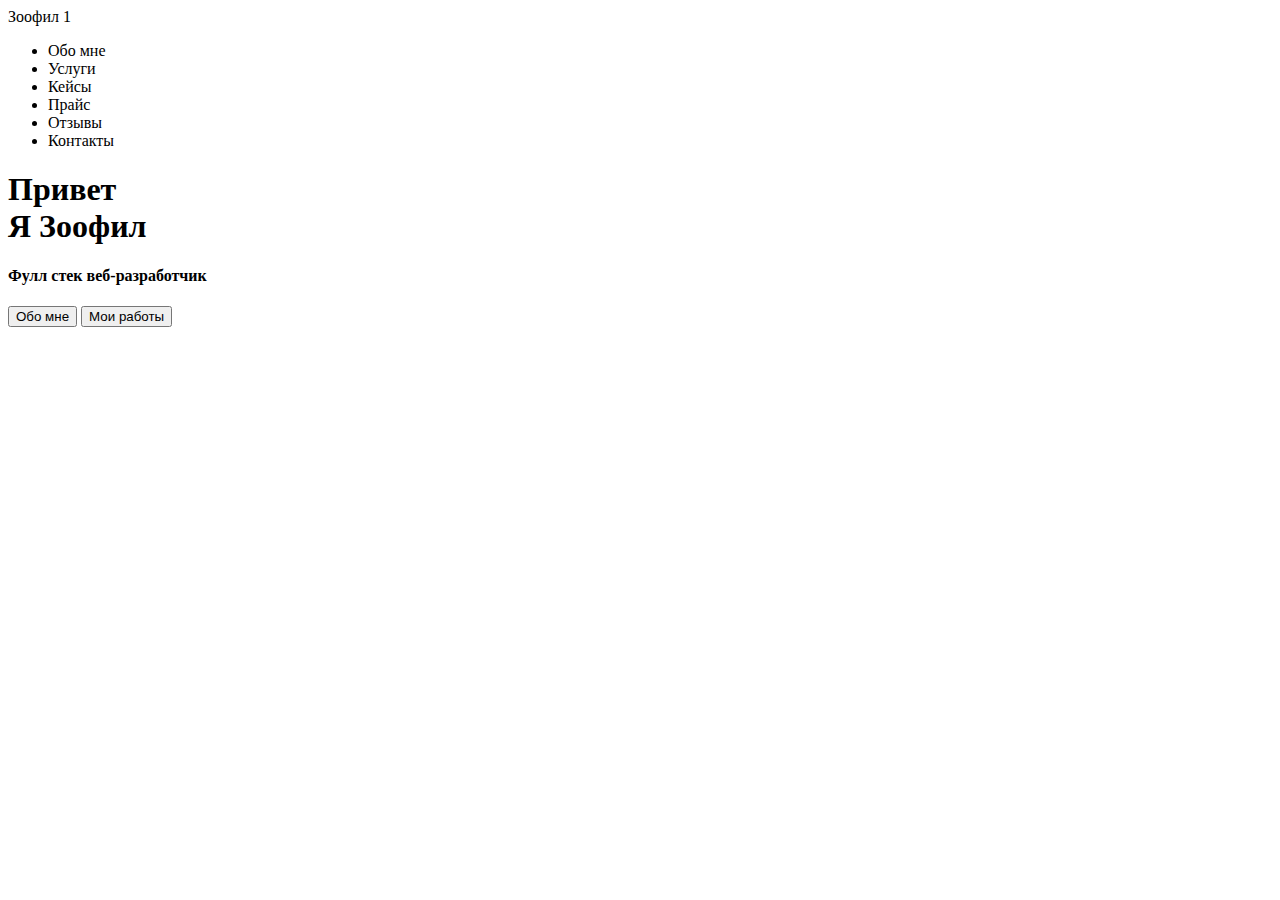
==== src/index.html @ 601982ec "Проект" ====
<!DOCTYPE html>
<html lang="en">
<head>
    <meta charset="UTF-8">
    <meta name="description" content="Я ебу собак...">
    <meta name="author" content="Зоофил">
    <meta name="keywords" content="собаки, кошки">
    <meta name="robots" content="all">
    
    <meta property="">
    
    <title>Зоофил - ебатель собак</title>
</head>

<body>
  
  <header>
      <nav>
          <div class="logo">Зоофил 1</div>
          <div class="menu"><ul>
              <li>Обо мне</li>
              <li>Услуги</li>
              <li>Кейсы</li>
              <li>Прайс</li>
              <li>Отзывы</li>
              <li>Контакты</li>
          </ul></div>
      </nav>
  </header>
  
  <div class="main"><div class="title__container">
      <h1>Привет <br> Я Зоофил</h1>
      <h4>Фулл стек веб-разработчик</h4>
      <input type="submit" value="Обо мне">
      <input type="submit" value="Мои работы">
      </div>
  </div>
  
</body>
</html>
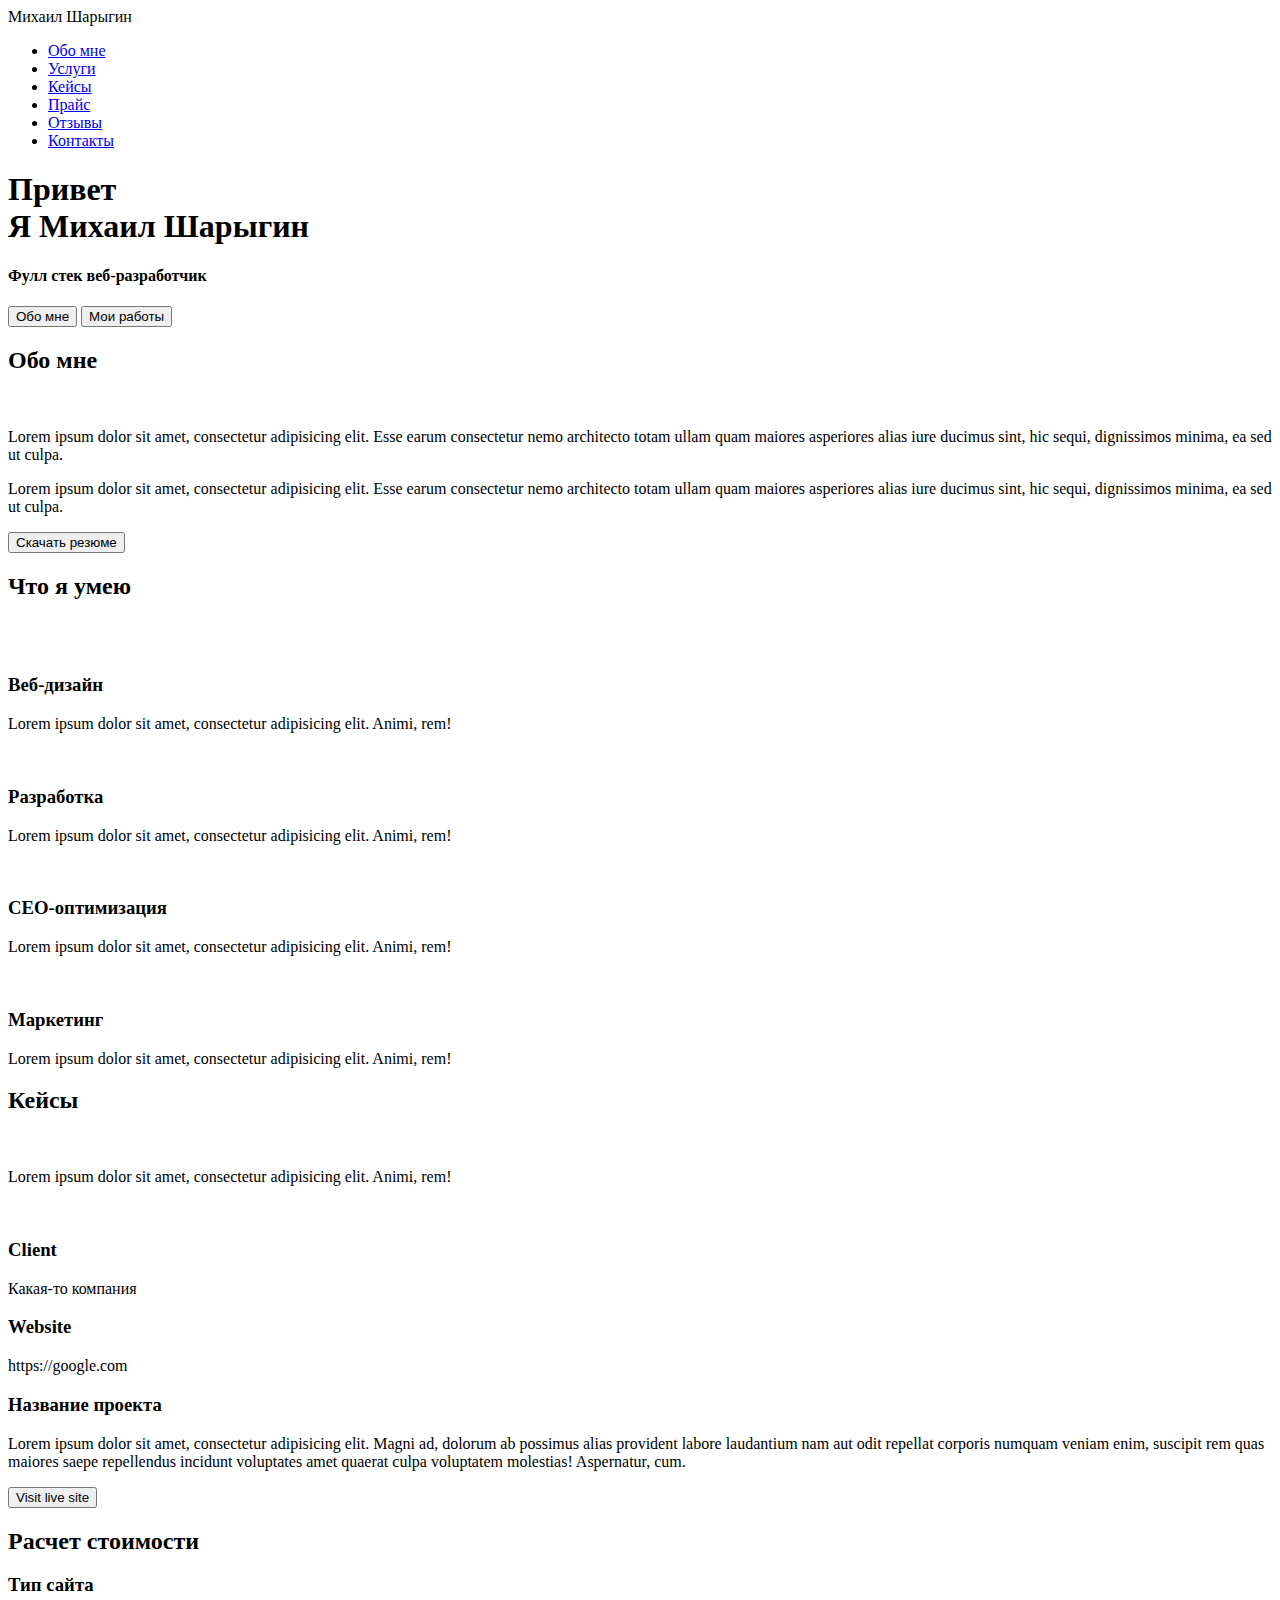
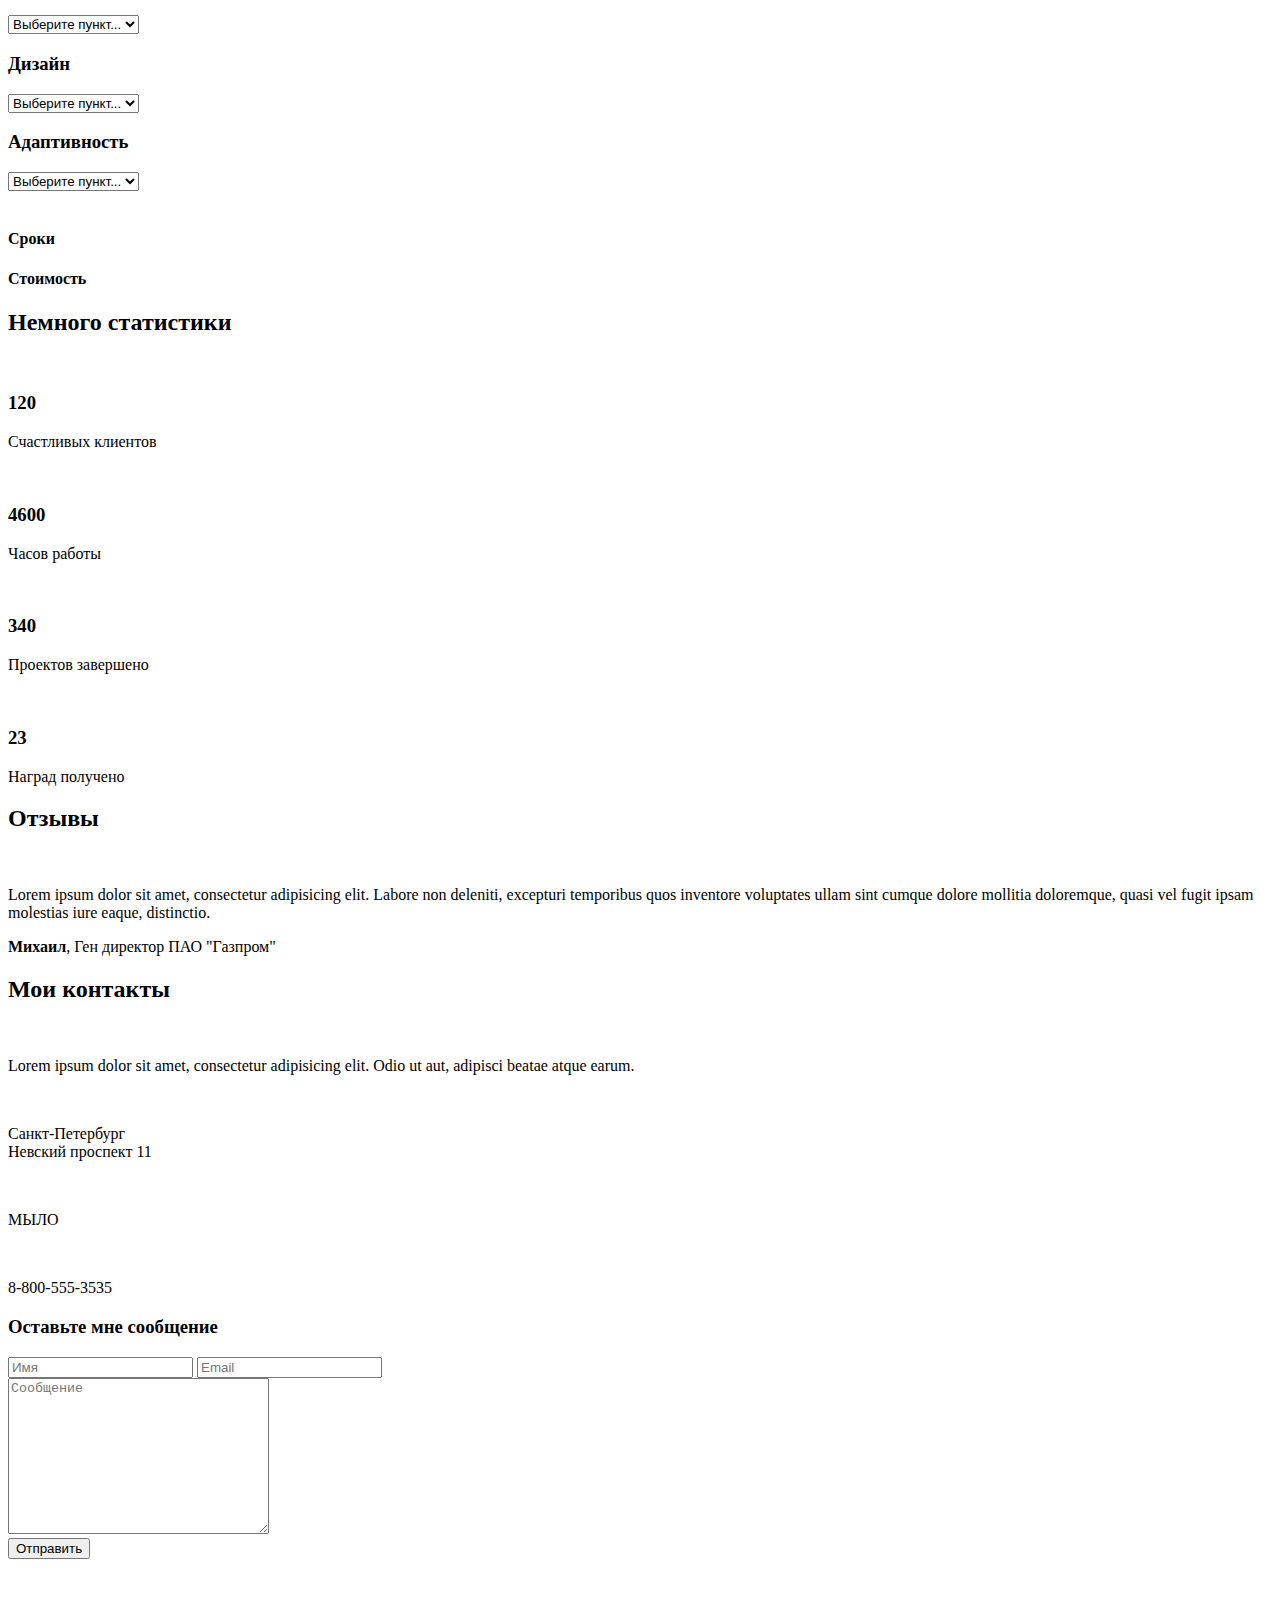
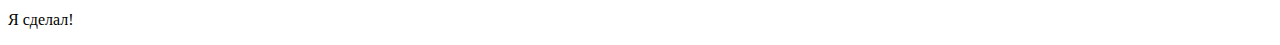
==== commit 0a6d8eb2: "сделал первое дз" ====
--- a/src/index.html
+++ b/src/index.html
@@ -9,32 +9,190 @@
     
     <meta property="">
     
-    <title>Зоофил - ебатель собак</title>
+    <title>Михаил Шарыгин - Веб-разработчик</title>
 </head>
 
 <body>
   
   <header>
       <nav>
-          <div class="logo">Зоофил 1</div>
+          <div class="logo">Михаил Шарыгин</div>
           <div class="menu"><ul>
-              <li>Обо мне</li>
-              <li>Услуги</li>
-              <li>Кейсы</li>
-              <li>Прайс</li>
-              <li>Отзывы</li>
-              <li>Контакты</li>
-          </ul></div>
+              <li><a href="#">Обо мне</a></li>
+              <li><a href="#">Услуги</a></li>
+              <li><a href="#">Кейсы</a></li>
+              <li><a href="#">Прайс</a></li>
+              <li><a href="#">Отзывы</a></li>
+              <li><a href="#">Контакты</a></li>
+          </ul>
+          </div>
+          
       </nav>
   </header>
   
   <div class="main"><div class="title__container">
-      <h1>Привет <br> Я Зоофил</h1>
+      <h1>Привет <br> Я Михаил Шарыгин</h1>
       <h4>Фулл стек веб-разработчик</h4>
       <input type="submit" value="Обо мне">
       <input type="submit" value="Мои работы">
       </div>
   </div>
   
+  <div class="about_me">
+   <h2>Обо мне</h2>
+    <img src="..." alt="">
+    <img src="....." alt="">
+    <p>Lorem ipsum dolor sit amet, consectetur adipisicing elit. Esse earum consectetur nemo architecto totam ullam quam maiores asperiores alias iure ducimus sint, hic sequi, dignissimos minima, ea sed ut culpa.</p>
+    <p>Lorem ipsum dolor sit amet, consectetur adipisicing elit. Esse earum consectetur nemo architecto totam ullam quam maiores asperiores alias iure ducimus sint, hic sequi, dignissimos minima, ea sed ut culpa.</p>
+    <input type="submit" value="Скачать резюме">
+  </div>
+  
+  <div class="skills">
+      <h2>Что я умею</h2>
+      <img src="..." alt="">
+      <div class="skills_1">
+          <img src="..." alt="">
+          <h3>Веб-дизайн</h3>
+          <p>Lorem ipsum dolor sit amet, consectetur adipisicing elit. Animi, rem!</p>
+      </div>
+      <div class="skills_1">
+          <img src="..." alt="">
+          <h3>Разработка</h3>
+          <p>Lorem ipsum dolor sit amet, consectetur adipisicing elit. Animi, rem!</p>
+      </div>
+      <div class="skills_1">
+          <img src="..." alt="">
+          <h3>СЕО-оптимизация</h3>
+          <p>Lorem ipsum dolor sit amet, consectetur adipisicing elit. Animi, rem!</p>
+      </div>
+      <div class="skills_1">
+          <img src="..." alt="">
+          <h3>Маркетинг</h3>
+          <p>Lorem ipsum dolor sit amet, consectetur adipisicing elit. Animi, rem!</p>
+      </div>
+  </div>
+
+<div class="keys">
+    <h2>Кейсы</h2>
+    <img src="..." alt="">
+    <p>Lorem ipsum dolor sit amet, consectetur adipisicing elit. Animi, rem!</p>
+    <img src="..." alt="">
+    <div>
+       <h3>Client</h3>
+       <p>Какая-то компания</p> 
+    </div>
+    <div>
+       <h3>Website</h3>
+       <p>https://google.com</p> 
+    </div>
+     <div>
+       <h3>Название проекта</h3>
+       <p>Lorem ipsum dolor sit amet, consectetur adipisicing elit. Magni ad, dolorum ab possimus alias provident labore laudantium nam aut odit repellat corporis numquam veniam enim, suscipit rem quas maiores saepe repellendus incidunt voluptates amet quaerat culpa voluptatem molestias! Aspernatur, cum.</p> 
+    </div>
+     <input type="submit" value="Visit live site">
+</div>
+
+<div class="money">
+    <h2>Расчет стоимости</h2>
+    <div>
+        <h3>Тип сайта</h3>
+        <select name="list1" id="list">
+            <option value="op1">Выберите пункт...</option>
+            <option value="op2">Сайт 1</option>
+            <option value="op3">Сайт 2</option>
+            <option value="op1">Сайт 3</option>
+        </select>
+    </div>
+     <div>
+        <h3>Дизайн</h3>
+        <select name="list1" id="list">
+            <option value="op1">Выберите пункт...</option>
+            <option value="op2">Дизайн 1</option>
+            <option value="op3">Дизайн 2</option>
+            <option value="op1">Дизайн 3</option>
+        </select>
+    </div>
+     <div>
+        <h3>Адаптивность</h3>
+        <select name="list1" id="list">
+            <option value="op1">Выберите пункт...</option>
+            <option value="op2">Адаптивность 1</option>
+            <option value="op3">Адаптивность 2</option>
+            <option value="op1">Адаптивность 3</option>
+        </select>
+    </div>
+    <img src="..." alt="">
+    <h4>Сроки</h4>
+    <h4>Стоимость</h4>
+</div>
+
+<div class="statistics">
+    <h2>Немного статистики</h2>
+    <div>
+        <img src="..." alt="">
+        <h3>120</h3>
+        <p>Счастливых клиентов</p>
+    </div>
+    <div>
+        <img src="..." alt="">
+        <h3>4600</h3>
+        <p>Часов работы</p>
+    </div>
+    <div>
+        <img src="..." alt="">
+        <h3>340</h3>
+        <p>Проектов завершено</p>
+    </div>
+    <div>
+        <img src="..." alt="">
+        <h3>23</h3>
+        <p>Наград получено</p>
+    </div>
+</div>
+
+<div class="reviews">
+    <h2>Отзывы</h2>
+    <img src="..." alt="">
+    <img src="..." alt="">
+    <p>Lorem ipsum dolor sit amet, consectetur adipisicing elit. Labore non deleniti, excepturi temporibus quos inventore voluptates ullam sint cumque dolore mollitia doloremque, quasi vel fugit ipsam molestias iure eaque, distinctio.</p>
+        <p><b>Михаил</b>, Ген директор ПАО "Газпром"</p>
+</div>
+
+<div class="contacts">
+    <h2>Мои контакты</h2>
+    <img src="..." alt="">
+    <p>Lorem ipsum dolor sit amet, consectetur adipisicing elit. Odio ut aut, adipisci beatae atque earum.</p>
+    <div>
+        <img src="" alt="">
+        <p>Санкт-Петербург <br>Невский проспект 11</p>
+    </div>
+    <div>
+        <img src="" alt="">
+        <p>МЫЛО</p>
+    </div>
+    <div>
+        <img src="" alt="">
+        <p>8-800-555-3535</p>
+    </div>
+        <h3>Оставьте мне сообщение</h3>
+        <input type="text" name="text_input" placeholder="Имя">
+        <input type="text" name="text_input" placeholder="Email">
+        <br>
+        <textarea name="text1" id="" cols="30" rows="10" placeholder="Сообщение"></textarea>
+        <br>
+        <input type="submit" value="Отправить">
+        <div>
+            <img src="fb" alt="">
+            <img src="tw" alt="">
+            <img src="inst" alt="">
+        </div>
+</div>
+
+<div class="maps">
+    <img src="maps" alt="">
+</div>
 </body>
+<footer>
+    <p>Я сделал!</p>
+</footer>
 </html>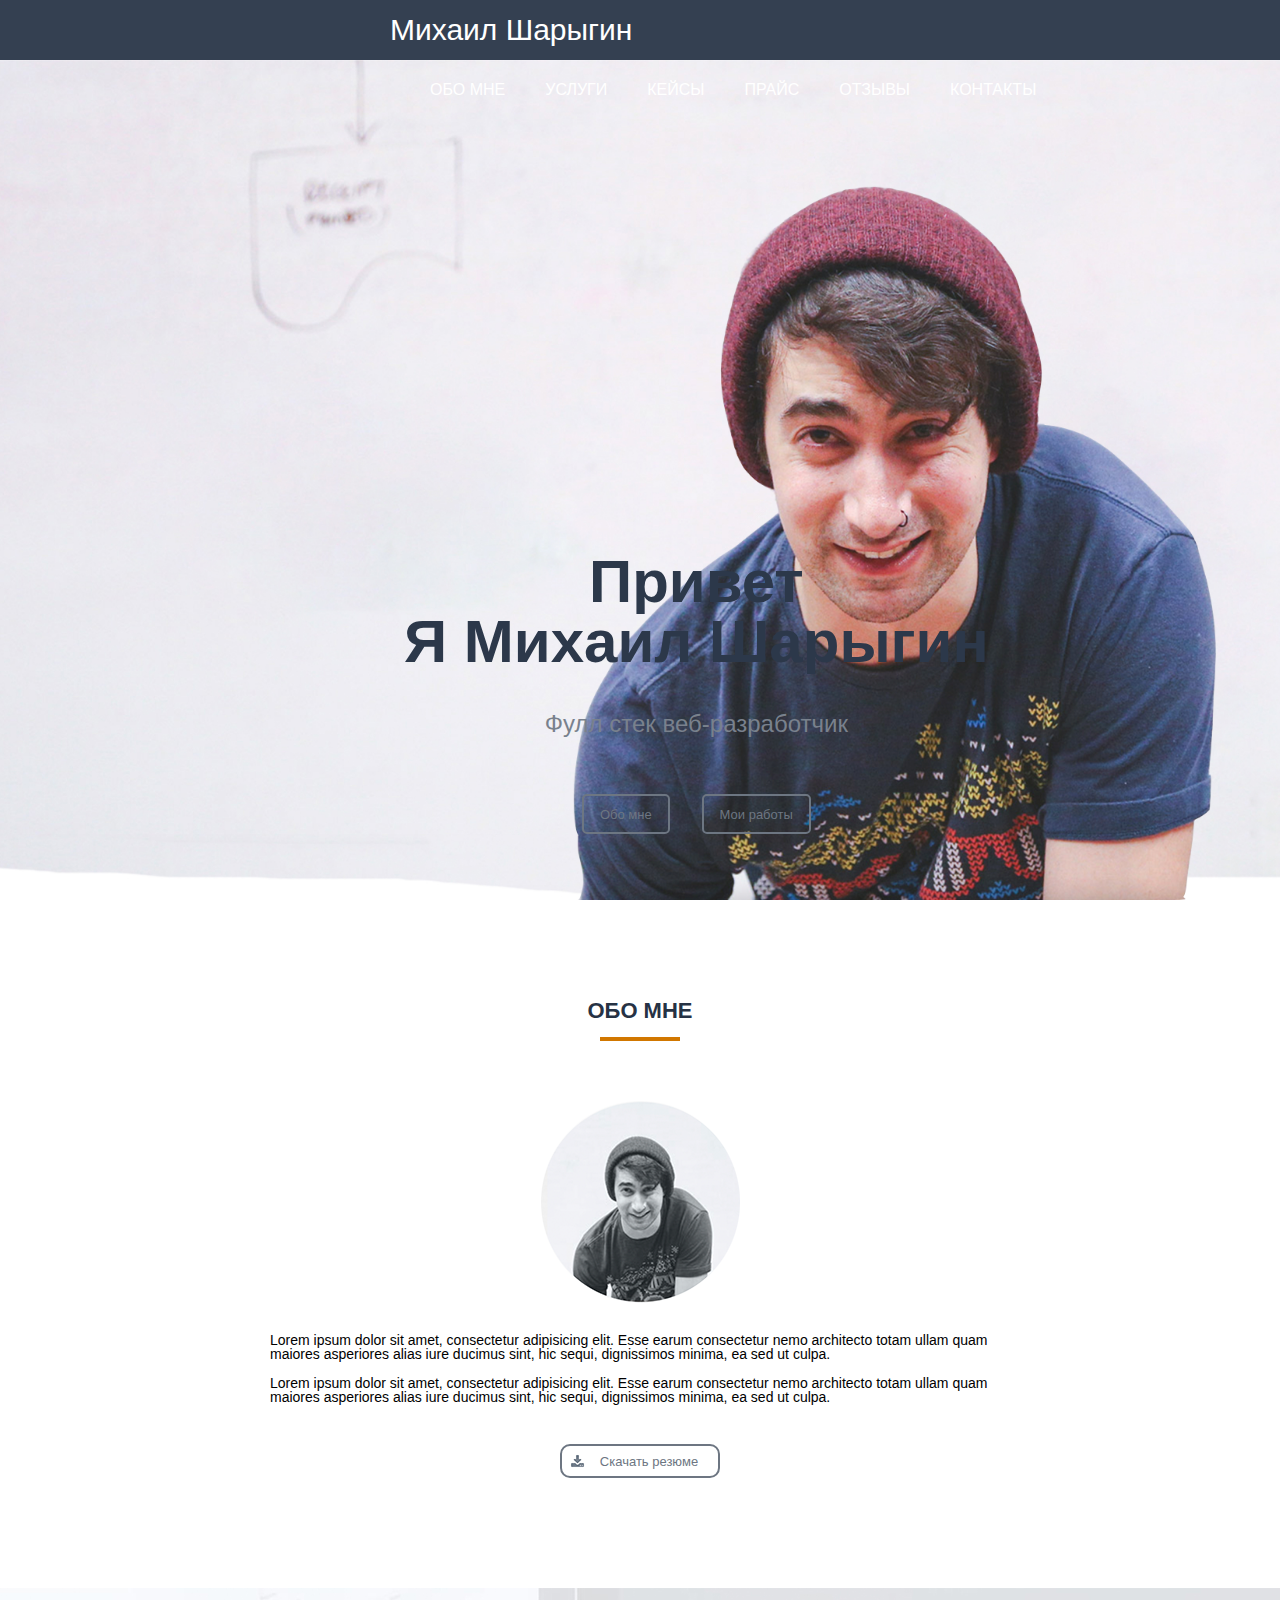
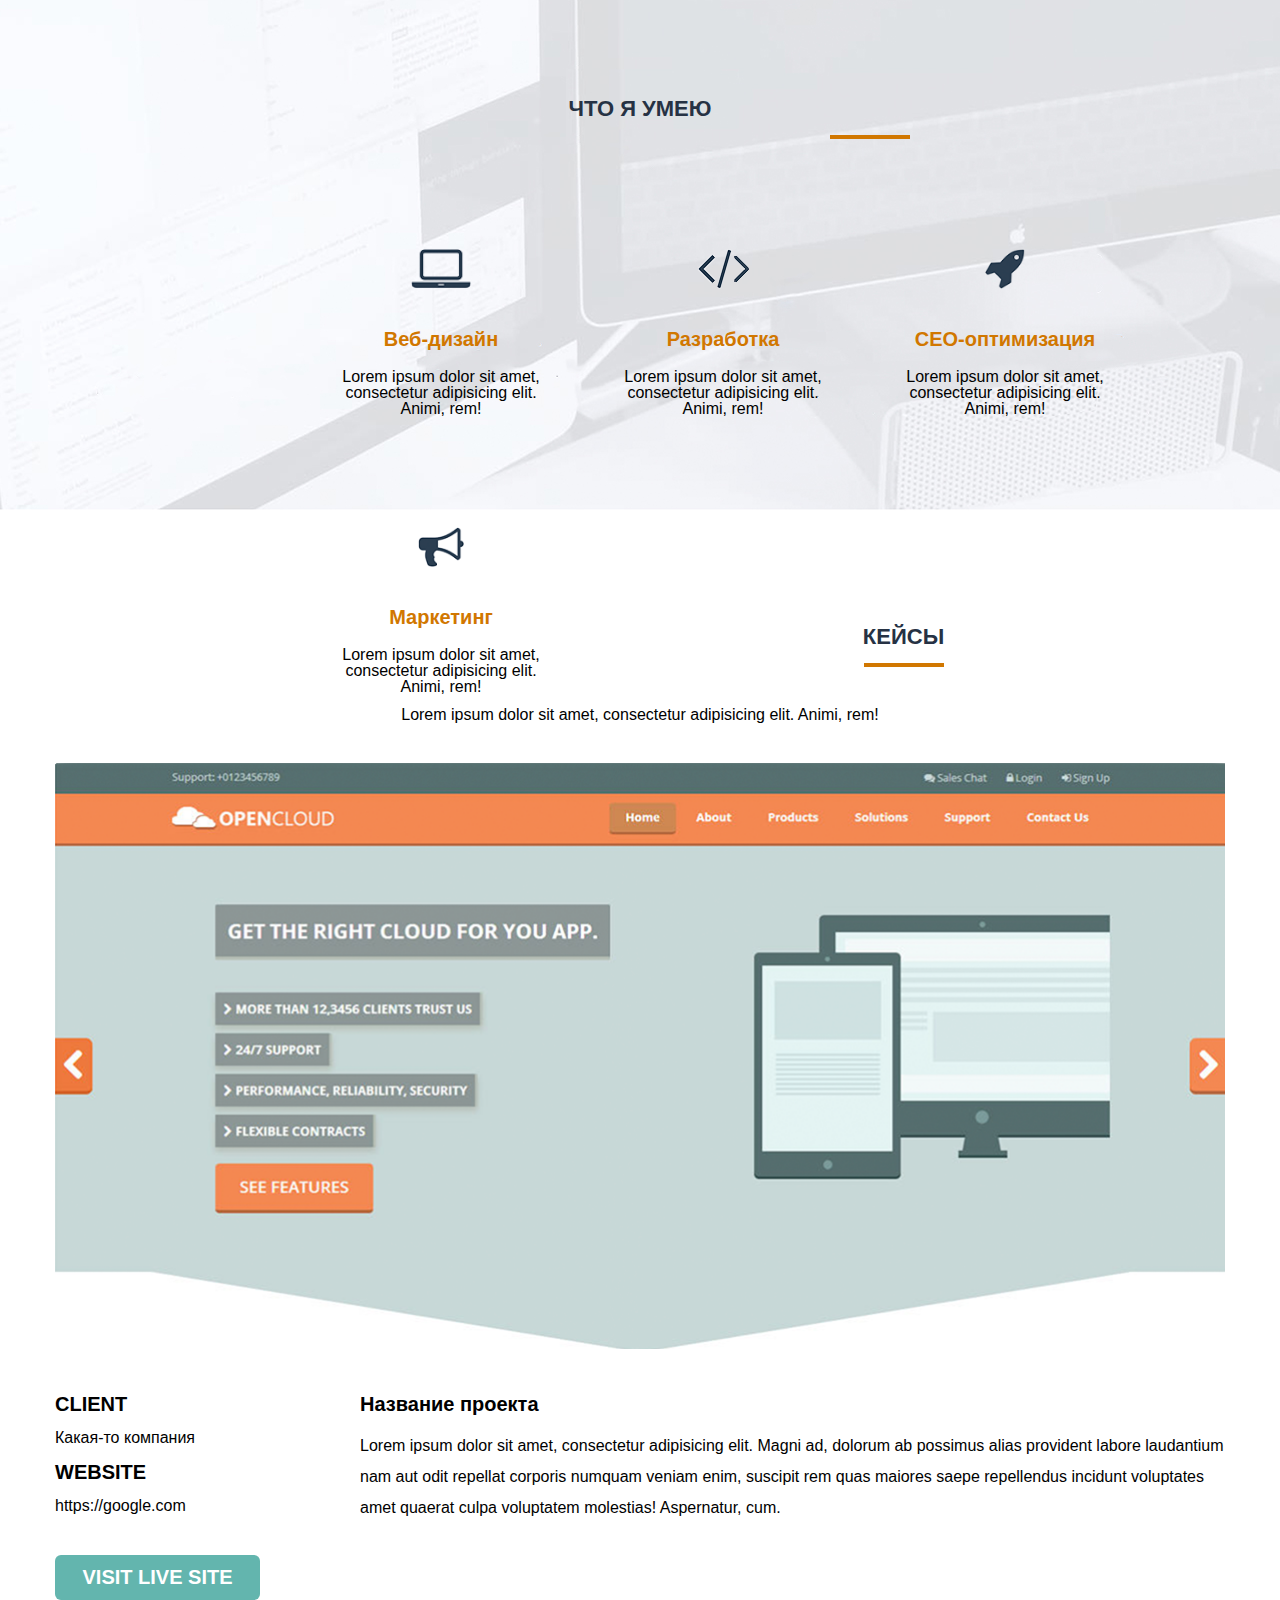
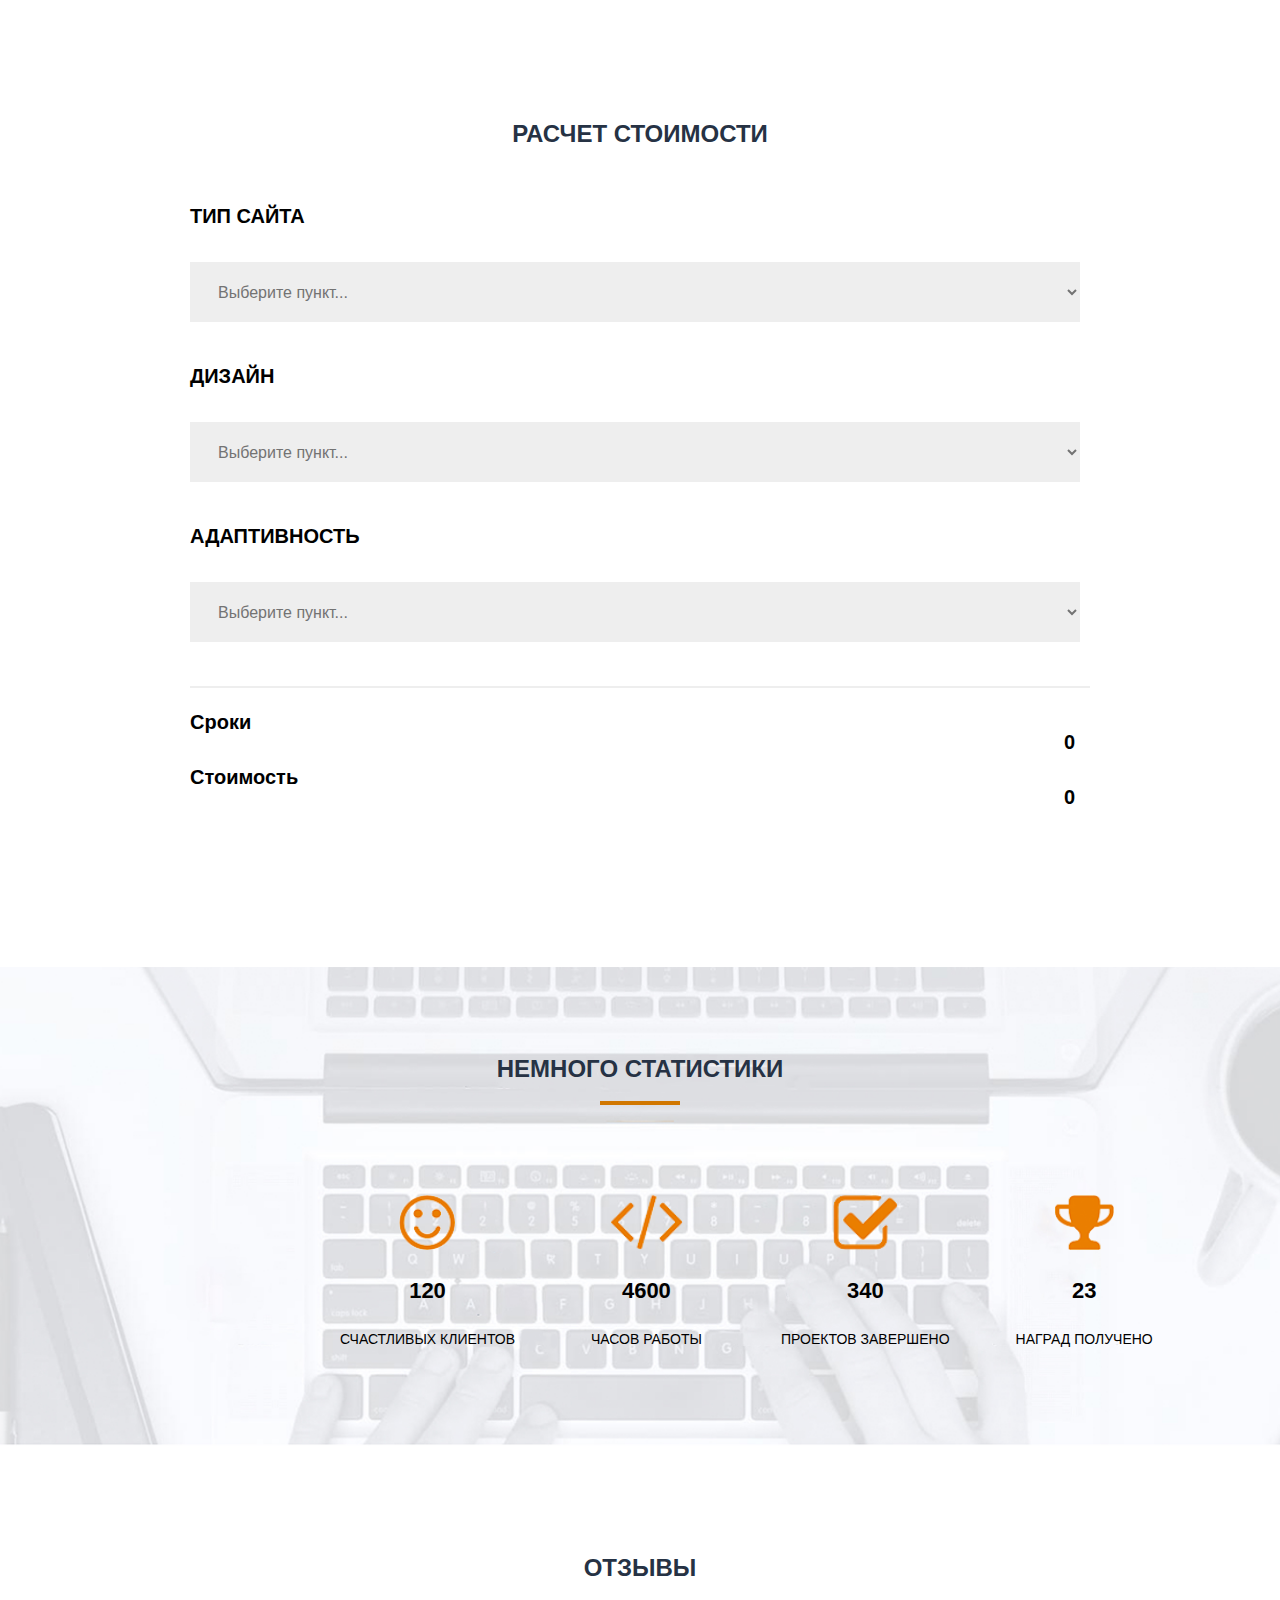
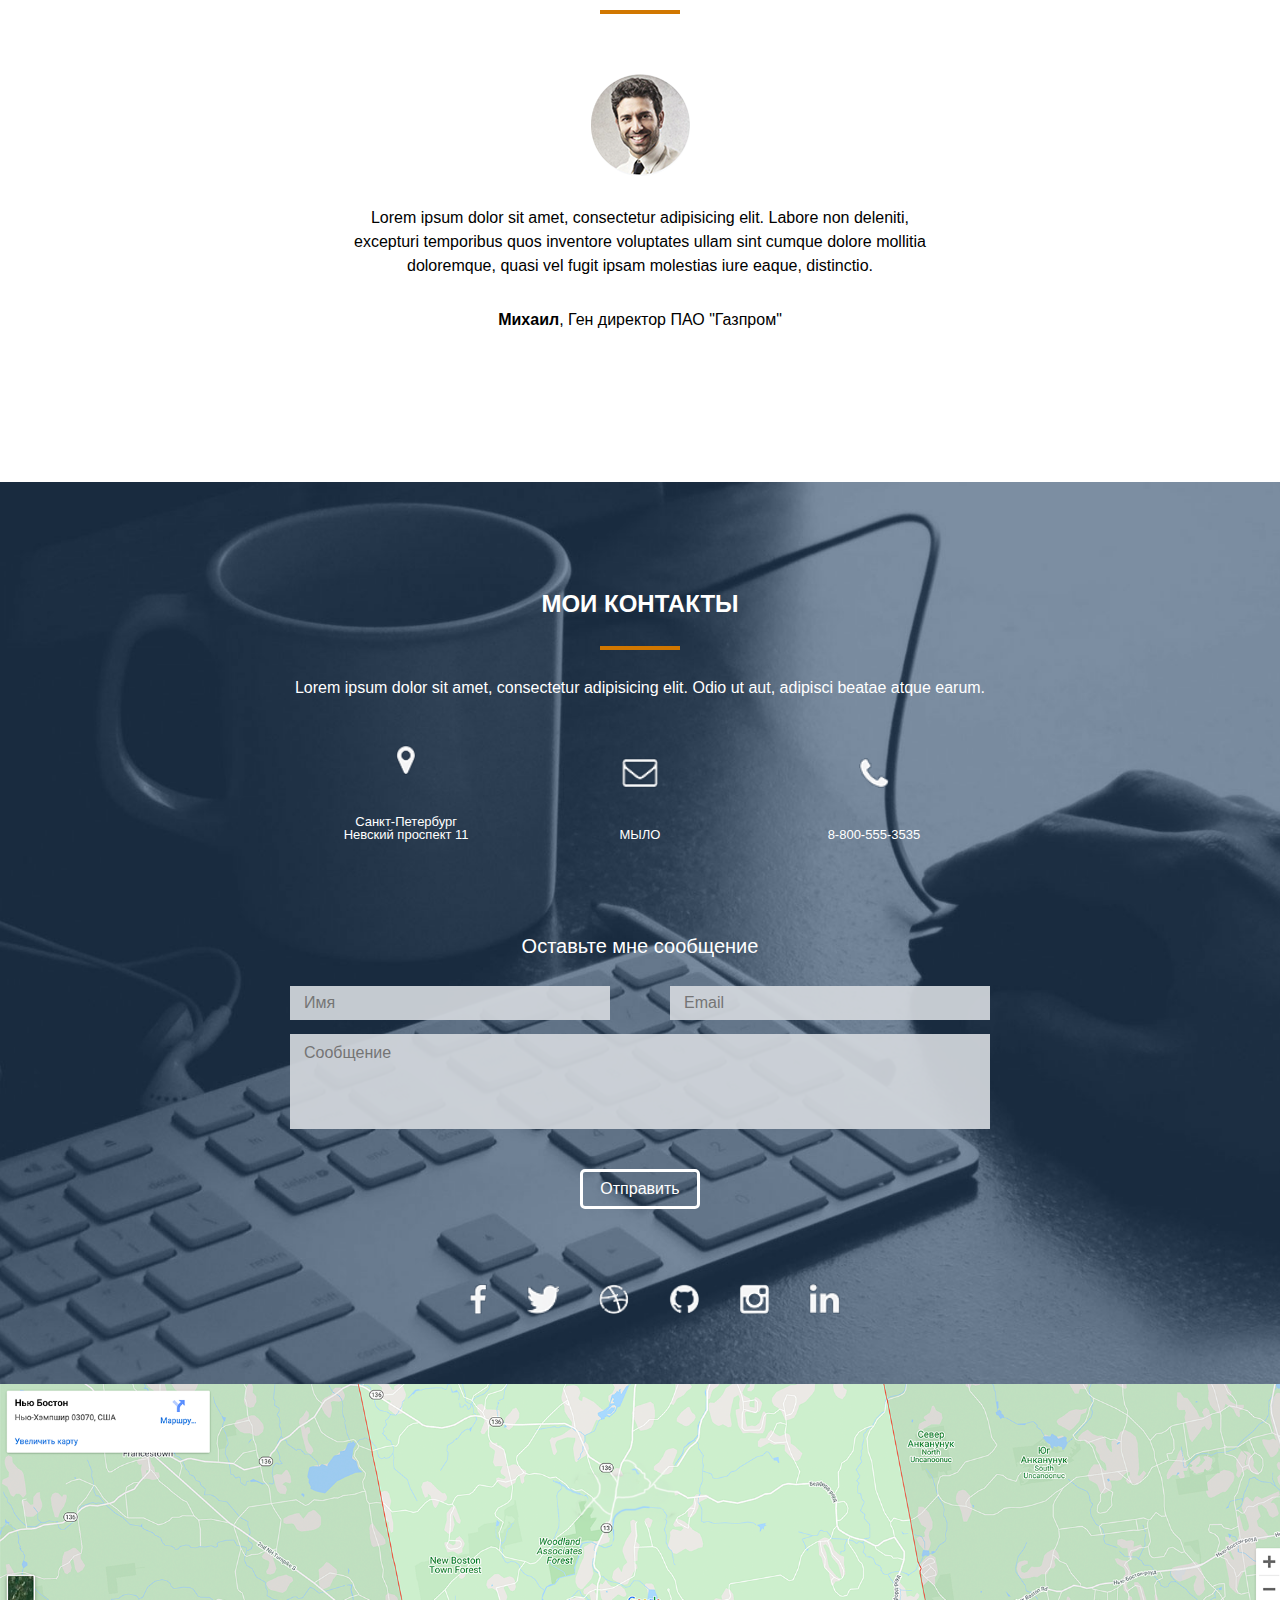
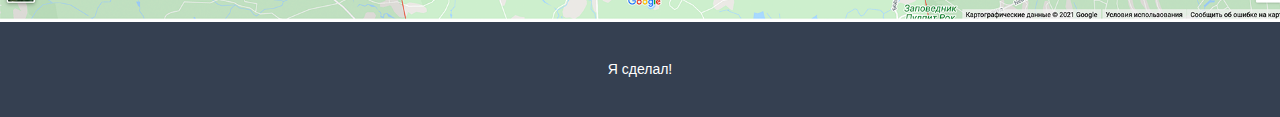
==== commit a8e08eac: "Сделал 2 дз" ====
--- a/src/index.html
+++ b/src/index.html
@@ -2,14 +2,16 @@
 <html lang="en">
 <head>
     <meta charset="UTF-8">
-    <meta name="description" content="Я ебу собак...">
-    <meta name="author" content="Зоофил">
-    <meta name="keywords" content="собаки, кошки">
+    <meta name="description" content="...">
+    <meta name="author" content="...">
+    <meta name="keywords" content="...">
     <meta name="robots" content="all">
     
     <meta property="">
     
     <title>Михаил Шарыгин - Веб-разработчик</title>
+    <link rel="stylesheet" href="css/reset.css">
+    <link rel="stylesheet" href="css/style.css">
 </head>
 
 <body>
@@ -17,13 +19,14 @@
   <header>
       <nav>
           <div class="logo">Михаил Шарыгин</div>
-          <div class="menu"><ul>
-              <li><a href="#">Обо мне</a></li>
-              <li><a href="#">Услуги</a></li>
-              <li><a href="#">Кейсы</a></li>
-              <li><a href="#">Прайс</a></li>
-              <li><a href="#">Отзывы</a></li>
-              <li><a href="#">Контакты</a></li>
+          <div class="menu">
+             <ul>
+              <li>Обо мне</li>
+              <li>Услуги</li>
+              <li>Кейсы</li>
+              <li>Прайс</li>
+              <li>Отзывы</li>
+              <li>Контакты</li>
           </ul>
           </div>
           
@@ -35,68 +38,75 @@
       <h4>Фулл стек веб-разработчик</h4>
       <input type="submit" value="Обо мне">
       <input type="submit" value="Мои работы">
-      </div>
+</div>
   </div>
   
   <div class="about_me">
-   <h2>Обо мне</h2>
-    <img src="..." alt="">
-    <img src="....." alt="">
-    <p>Lorem ipsum dolor sit amet, consectetur adipisicing elit. Esse earum consectetur nemo architecto totam ullam quam maiores asperiores alias iure ducimus sint, hic sequi, dignissimos minima, ea sed ut culpa.</p>
-    <p>Lorem ipsum dolor sit amet, consectetur adipisicing elit. Esse earum consectetur nemo architecto totam ullam quam maiores asperiores alias iure ducimus sint, hic sequi, dignissimos minima, ea sed ut culpa.</p>
+  <div class="about_me1">
+   <h2>Обо мне</h2> <hr>
+    <img src="img/myphoto.png" alt="">
+    <p class="text1">Lorem ipsum dolor sit amet, consectetur adipisicing elit. Esse earum consectetur nemo architecto totam ullam quam maiores asperiores alias iure ducimus sint, hic sequi, dignissimos minima, ea sed ut culpa.</p>
+    <p class="text2">Lorem ipsum dolor sit amet, consectetur adipisicing elit. Esse earum consectetur nemo architecto totam ullam quam maiores asperiores alias iure ducimus sint, hic sequi, dignissimos minima, ea sed ut culpa.</p>
     <input type="submit" value="Скачать резюме">
+    </div>
   </div>
   
   <div class="skills">
+     <div class="skills1">
       <h2>Что я умею</h2>
-      <img src="..." alt="">
-      <div class="skills_1">
-          <img src="..." alt="">
+      <hr>
+      <div class="skills_1">
+          <img src="img/pc.png" alt="">
           <h3>Веб-дизайн</h3>
           <p>Lorem ipsum dolor sit amet, consectetur adipisicing elit. Animi, rem!</p>
-      </div>
-      <div class="skills_1">
-          <img src="..." alt="">
+          </div>
+      <div class="skills_1">
+          <img src="img/log.png" alt="">
           <h3>Разработка</h3>
           <p>Lorem ipsum dolor sit amet, consectetur adipisicing elit. Animi, rem!</p>
       </div>
       <div class="skills_1">
-          <img src="..." alt="">
+          <img src="img/log2.png" alt="">
           <h3>СЕО-оптимизация</h3>
           <p>Lorem ipsum dolor sit amet, consectetur adipisicing elit. Animi, rem!</p>
       </div>
       <div class="skills_1">
-          <img src="..." alt="">
+          <img src="img/log3.png" alt="">
           <h3>Маркетинг</h3>
           <p>Lorem ipsum dolor sit amet, consectetur adipisicing elit. Animi, rem!</p>
       </div>
+      <div class="clear"></div>
+      </div>
   </div>
 
 <div class="keys">
+   <div class="keys1">
     <h2>Кейсы</h2>
-    <img src="..." alt="">
+    <hr>
     <p>Lorem ipsum dolor sit amet, consectetur adipisicing elit. Animi, rem!</p>
-    <img src="..." alt="">
-    <div>
+    <img src="img/photo.png" alt="">
+    <div class="keys_left">
        <h3>Client</h3>
        <p>Какая-то компания</p> 
-    </div>
-    <div>
        <h3>Website</h3>
-       <p>https://google.com</p> 
-    </div>
-     <div>
-       <h3>Название проекта</h3>
+       <p>https://google.com</p>
+       <a href="#">Visit live site</a> 
+    </div>
+     <div class="keys_right">
+       <h4>Название проекта</h4>
        <p>Lorem ipsum dolor sit amet, consectetur adipisicing elit. Magni ad, dolorum ab possimus alias provident labore laudantium nam aut odit repellat corporis numquam veniam enim, suscipit rem quas maiores saepe repellendus incidunt voluptates amet quaerat culpa voluptatem molestias! Aspernatur, cum.</p> 
     </div>
-     <input type="submit" value="Visit live site">
+    <div class="clear"></div>
+     </div>
 </div>
 
 <div class="money">
+   <div  class="money1">
     <h2>Расчет стоимости</h2>
+    <div class="money2">
     <div>
         <h3>Тип сайта</h3>
-        <select name="list1" id="list">
+        <select class="List1" name="list1" id="list">
             <option value="op1">Выберите пункт...</option>
             <option value="op2">Сайт 1</option>
             <option value="op3">Сайт 2</option>
@@ -105,7 +115,7 @@
     </div>
      <div>
         <h3>Дизайн</h3>
-        <select name="list1" id="list">
+        <select class="List1" name="list1" id="list">
             <option value="op1">Выберите пункт...</option>
             <option value="op2">Дизайн 1</option>
             <option value="op3">Дизайн 2</option>
@@ -114,85 +124,122 @@
     </div>
      <div>
         <h3>Адаптивность</h3>
-        <select name="list1" id="list">
+        <select class="List1" name="list1" id="list">
             <option value="op1">Выберите пункт...</option>
             <option value="op2">Адаптивность 1</option>
             <option value="op3">Адаптивность 2</option>
             <option value="op1">Адаптивность 3</option>
         </select>
-    </div>
-    <img src="..." alt="">
-    <h4>Сроки</h4>
-    <h4>Стоимость</h4>
-</div>
-
+        <hr>
+    </div>
+    <div class="calculator_footer">
+                    <div class="days">
+                        <p class="text">Сроки</p>
+                        <p class="digit">0</p>
+                        <div class="clear"></div>
+                    </div>
+                    
+                     <div class="price">
+                        <p class="text">Стоимость</p>
+                        <p class="digit">0</p>
+                        <div class="clear"></div>
+                    </div>
+                    
+    </div>
+    </div>
+</div>
+</div>
 <div class="statistics">
+   <div class="statistics1"> 
     <h2>Немного статистики</h2>
-    <div>
-        <img src="..." alt="">
+    <hr>
+    <div class="stat">
+    <div class="statistics_item">
+        <img src="img/logo1.png" alt="">
         <h3>120</h3>
         <p>Счастливых клиентов</p>
     </div>
-    <div>
-        <img src="..." alt="">
+    <div class="statistics_item">
+        <img src="img/logo2.png" alt="">
         <h3>4600</h3>
         <p>Часов работы</p>
     </div>
-    <div>
-        <img src="..." alt="">
+    <div class="statistics_item">
+        <img src="img/logo3.png" alt="">
         <h3>340</h3>
         <p>Проектов завершено</p>
     </div>
-    <div>
-        <img src="..." alt="">
+    <div class="statistics_item">
+        <img src="img/logo4.png" alt="">
         <h3>23</h3>
         <p>Наград получено</p>
     </div>
+    </div>
+    </div>
 </div>
 
 <div class="reviews">
+   <div class="reviews1">
     <h2>Отзывы</h2>
-    <img src="..." alt="">
-    <img src="..." alt="">
+    <hr>
+    <div class="reviews2">
+    <img src="img/mihail.png" alt="">
     <p>Lorem ipsum dolor sit amet, consectetur adipisicing elit. Labore non deleniti, excepturi temporibus quos inventore voluptates ullam sint cumque dolore mollitia doloremque, quasi vel fugit ipsam molestias iure eaque, distinctio.</p>
         <p><b>Михаил</b>, Ген директор ПАО "Газпром"</p>
 </div>
+</div>
+</div>
 
 <div class="contacts">
+   <div class="contacts1">
     <h2>Мои контакты</h2>
-    <img src="..." alt="">
-    <p>Lorem ipsum dolor sit amet, consectetur adipisicing elit. Odio ut aut, adipisci beatae atque earum.</p>
-    <div>
-        <img src="" alt="">
+    <hr>
+    <p class="contact_text">Lorem ipsum dolor sit amet, consectetur adipisicing elit. Odio ut aut, adipisci beatae atque earum.</p>
+    <div class="contact_data">
+    <div class="contact_item">
+        <img src="img/geo.png" alt="">
         <p>Санкт-Петербург <br>Невский проспект 11</p>
     </div>
-    <div>
-        <img src="" alt="">
+    <div class="contact_item">
+        <img src="img/mail.png" alt="">
         <p>МЫЛО</p>
     </div>
-    <div>
-        <img src="" alt="">
+    <div class="contact_item">
+        <img src="img/tel.png" alt="">
         <p>8-800-555-3535</p>
     </div>
+       </div>
+       <div class="clear"></div>
         <h3>Оставьте мне сообщение</h3>
-        <input type="text" name="text_input" placeholder="Имя">
-        <input type="text" name="text_input" placeholder="Email">
-        <br>
-        <textarea name="text1" id="" cols="30" rows="10" placeholder="Сообщение"></textarea>
-        <br>
-        <input type="submit" value="Отправить">
-        <div>
-            <img src="fb" alt="">
-            <img src="tw" alt="">
-            <img src="inst" alt="">
+        <form action="#">
+                <div class="contacts_inputs">
+                    <input type="text" placeholder="Имя">
+                    <input class="secondInput" type="text" placeholder="Email">
+                    <div class="clear"></div>
+                </div>
+                <textarea placeholder="Сообщение" name="message" id="messageText" cols="30" rows="10"></textarea>
+                <input type="submit" value="Отправить">
+            </form>
+            <div class="contacts_social">
+                <a href="#"><img src="img/fb.png" alt=""></a>
+                <a href="#"><img src="img/tvit.png" alt=""></a>
+                <a href="#"><img src="img/bool.png" alt=""></a>
+                <a href="#"><img src="img/kat.png" alt=""></a>
+                <a href="#"><img src="img/inst.png" alt=""></a>
+                <a href="#"><img src="img/in.png" alt=""></a>
+                <div class="clear"></div>
         </div>
+        </div>
 </div>
 
 <div class="maps">
-    <img src="maps" alt="">
+    <img src="img/map.png" alt="">
+</div>
+<div class="fotter1">
+   <div class="fotter2">
+    <p>Я сделал!</p>
+</div>
 </div>
 </body>
-<footer>
-    <p>Я сделал!</p>
-</footer>
+
 </html>--- a/src/css/style.css
+++ b/src/css/style.css
@@ -0,0 +1,556 @@
+body{
+    font-family: Arial, sans-serif;
+}
+
+nav{
+    width: 100%;
+    height: 60px;
+    background: #344051;
+}
+
+.logo{
+    float: left;
+    color: #fff;
+    font-size: 30px;
+    line-height: 60px;
+    padding-left: 390px;
+}
+
+.menu{
+    float: left;
+    padding-left: 430px;
+    
+}
+
+.menu li{
+    float: left;
+    line-height: 60px;
+    color: #fff;
+    margin-right: 40px;
+    font-size: 16px;
+    text-transform: uppercase;
+    
+}
+
+.main{
+    width: 100%;
+    height: calc(100% - 60px);
+    background: url(../img/boy.png) 90% 100%/auto 85% no-repeat, url(../img/123.jpg) center/cover no-repeat;
+}
+
+.title__container{
+    float: left;
+    margin: 432px 0px 0px 404px;
+    color: #2c384a;
+    text-align: center;
+}
+
+.title__container h1{
+    font-size: 60px;
+    font-weight: bold;
+}
+
+.title__container h4{
+    margin-top: 40px;
+    font-size: 24px;
+    color: #79818d;
+}
+
+.title__container input{
+    height: 40px;
+    text-align: center;
+    border: 2px solid #6d7682;
+    background: none;
+    border-radius: 5px;
+    color: #6d7682;
+    font-size: 13px;
+    padding: 0px 16px;
+    margin: 58px 14px 0px 14px;
+    
+}
+
+.about_me h2{
+    text-align: center;
+    width: 196px;
+    font-size: 22px;
+    margin: 10px auto;
+    padding-bottom: 5px;
+    margin-top: 100px;
+    font-weight: bold;
+    color: #263244;
+    text-transform: uppercase;
+}
+
+.about_me1{
+    width: 740px;
+    margin: 0 auto;
+}
+
+.about_me1 img{
+    display: block;
+    margin: 60px auto 0px auto;
+}
+
+.about_me hr{
+    height: 4px;
+    border: none;
+    background: #d17700;
+    width: 80px;
+    margin: 0 auto;
+    color: #263244;
+}
+
+.about_me1 p{
+    margin-top: 30px;
+}
+
+.about_me1 .text2{
+    margin-top: 15px;
+}
+
+.about_me1 input{
+    display: block;
+    width: 160px;
+    height: 34px;
+    text-align: center;
+    border: 2px solid #6d7682;
+    border-radius: 10px;
+    color: #6d7682;
+    margin: 40px auto 0;
+    font-size: 13px;
+    background: url(../img/input.png) 6%/auto no-repeat;
+    padding-left: 18px;
+    margin-bottom: 110px;
+    
+}
+
+.skills{
+    background: url(../img/bg2.jpg) center/cover no-repeat;
+    height: 523px;
+    padding-left: 300px;
+    }
+    
+.skills1{
+    padding-top: 110px;
+    }
+
+.skills1 h2{
+    text-align: center;
+    margin-right: 300px;
+    font-size: 22px;
+    font-weight: bold;
+    color: #263244;
+    text-transform: uppercase;
+}
+
+.skills1 hr{
+    height: 4px;
+    border: none;
+    background: #d17700;
+    width: 80px;
+    margin-left: 530px;
+    color: #263244;
+    margin-top: 15px;
+}
+
+.skills_1{
+    float: left;
+    width: 200px;
+    text-align: center;
+    margin: 110px 41px 0 41px;
+}
+
+.skills_1 img{
+    margin-bottom: 40px;
+    height: 40px;
+}
+
+.skills_1 h3{
+    font-size: 20px;
+    color: #d17700;
+    font-weight: 600;
+    padding-bottom: 20px;
+}
+
+.skills_1 p{
+    font-size: 16px;
+}
+
+.clear{
+    clear:both;
+}
+
+.keys{
+    margin-top: 115px;
+    margin-bottom: 122px;
+}
+
+.keys1{
+    width: 1170px;
+    margin: 0 auto;
+}
+
+.keys1 h2{
+    text-align: center;
+    font-size: 22px;
+    font-weight: bold;
+    color: #263244;
+    text-transform: uppercase;
+    padding-bottom: 15px;
+}
+
+.keys1 hr{
+    height: 4px;
+    border: none;
+    background: #d17700;
+    width: 80px;
+    color: #263244;
+    margin: 0 auto;
+}
+.keys1>p{
+    margin: 40px auto;
+    text-align: center;
+    font-size: 16px;
+}
+
+.keys1 img{
+    margin-bottom: 45px;
+    width: 100%;
+}
+.keys_left{
+    width: 205px;
+    float: left;
+    margin-right: 100px;
+}
+
+.keys_left h3{
+    text-align: center;
+    margin-right: 300px;
+    font-size: 20px;
+    font-weight: bold;
+    text-transform: uppercase;
+    padding-bottom: 16px;
+}
+.keys_left p{
+    font-size: 16px;
+    padding-bottom: 16px;
+}
+.keys_left a{
+    margin-top: 25px;
+    display: block;
+    height: 45px;
+    width: 100%;
+    line-height: 45px;
+    text-align: center;
+    border-radius: 6px;
+    text-transform: uppercase;
+    background-color: #63b5ae;
+    font-size: 20px;
+    color: #fff;
+    font-weight: 600;
+}
+
+.keys_right h4{
+    text-align: left;
+    font-size: 20px;
+    font-weight: bold;
+    padding-bottom: 16px;
+}
+
+.keys_right p{
+    font-size: 16px;
+    line-height: 31px;
+}
+
+.money{
+    margin-top: 110px;
+    margin-bottom: 160px;
+}
+
+.money1{
+    width: 900px;
+    margin: 0 auto;
+}
+
+.money1 h2{
+    text-align: center;
+    font-size: 24px;
+    font-weight: bold;
+    color: #263244;
+    text-transform: uppercase;
+    padding-bottom: 60px;
+}
+.money2 h3{
+    font-size: 20px;
+    font-weight: bold;
+    padding-bottom: 16px;
+    text-transform: uppercase;
+    margin-bottom: 20px;
+}
+
+.money2 select{
+    margin-bottom: 44px;
+}
+
+.money2 hr{
+    height: 2px;
+    border: none;
+    background: #eee;
+    width: 100%;
+    margin: 0 auto 24px;
+}
+
+.List1{
+    display: block;
+    width: 890px;
+    height: 60px;
+    background: #eee;
+    padding-left: 24px;
+    font-size: 16px;
+    color: #737373;
+}
+
+.days, .price{
+    margin-bottom: 15px;
+    font-size: 20px;
+    font-weight: bold;
+}
+
+.text{
+    text-align: left;
+}
+
+.digit{
+   text-align: right;
+    margin-right: 15px;
+}
+
+.statistics{
+    background: url(../img/bg3.jpg) center/cover no-repeat;
+    width: 100%;
+    margin: 0 auto;
+}
+
+.statistics1 h2{
+    text-align: center;
+    font-size: 24px;
+    font-weight: bold;
+    color: #263244;
+    text-transform: uppercase;
+    padding-bottom: 20px;
+    padding-top: 90px;
+}
+
+.statistics1 hr{
+    height: 4px;
+    border: none;
+    background: #d17700;
+    width: 80px;
+    color: #263244;
+    margin: 0 auto;
+}
+
+.stat{
+  margin-left: 320px;  
+}
+
+.statistics_item{
+    display: inline-block;
+    margin: 90px auto 100px auto;
+    width: 215px;
+    text-align: center;   
+}
+
+.statistics_item img{
+    height: 55px;
+}
+
+.statistics_item h3{
+    text-align: center;
+    font-size: 22px;
+    font-weight: 800;
+    padding-bottom: 30px;
+    padding-top: 30px;
+}
+
+.statistics_item p{
+    text-align: center;
+    font-size: 14px;
+    text-transform: uppercase;
+}
+
+.reviews h2{
+    text-align: center;
+    font-size: 24px;
+    font-weight: bold;
+    color: #263244;
+    text-transform: uppercase;
+    margin-top: 110px;
+    margin-bottom: 30px;
+}
+
+.reviews hr{
+    height: 4px;
+    border: none;
+    background: #d17700;
+    width: 80px;
+    color: #263244;
+    margin: 0 auto;
+}
+
+.reviews1{
+    width: 600px;
+    margin: 0 auto;
+    text-align: center;
+    margin-bottom: 150px;
+}
+.reviews img{
+    display: block;
+    margin: 60px auto 0px auto;
+}
+
+.reviews2 p{
+    font-size: 16px;
+    margin-top: 30px;
+    line-height: 24px;
+}
+
+.reviews2 b{
+    font-weight: 800px;
+}
+
+.contacts{
+    background: url(../img/bg4.jpg) center/cover no-repeat;
+}
+
+.contacts1{
+    text-align: center;
+    width: 700px;
+    margin: 0 auto;
+}
+
+.contacts1 h2{
+    text-align: center;
+    font-size: 24px;
+    font-weight: bold;
+    color: #263244;
+    text-transform: uppercase;
+    margin-bottom: 30px;
+    color: #fff;
+    padding-top: 110px;
+}
+
+.contacts1>hr{
+    height: 4px;
+    border: none;
+    background: #d17700;
+    width: 80px;
+    color: #263244;
+    margin: 0 auto;
+    margin-bottom: 30px;
+}
+
+.contact_text{
+    color: #fff;
+    font-size: 16px;
+}
+
+.contact_data div{
+    display: inline-block;
+    text-align: center;
+    margin: 49px 50px 65px 50px;
+}
+
+.contact_item{
+    width: 130px;
+}
+
+.contact_item img{
+    margin-bottom: 40px;
+    height: 30px;
+}
+
+.contact_item p{
+    font-size: 13px;
+    color: #fff;
+}
+
+.contacts1 h3{
+    text-align: center;
+    font-size: 20px;
+    padding-bottom: 30px;
+    padding-top: 30px;
+    color: #fff;
+    margin: 0 auto;
+}
+
+.contacts_inputs input{
+    display: block;
+    width: 320px;
+    float: left;
+    height: 34px;
+    padding-left: 14px;
+    margin-bottom: 14px;
+    background: rgba(210, 214, 220, 0.93);
+    font-size: 16px;
+}
+
+
+.contacts_inputs .secondInput{
+    float: right
+}
+
+.contacts1 textarea{
+     display: block;
+    width: 700px;
+    height: 95px;
+    background: rgba(210, 214, 220, 0.93);
+    font-size: 16px;
+    padding-left: 14px;
+    margin-bottom: 30px;
+    padding-top: 10px;
+    resize: none;
+}
+
+.contacts1 input[type="submit"]{
+    display: block;
+    width: 120px;
+    height: 40px;
+    text-align: center;
+    border: 3px solid #fff;
+    border-radius: 5px;
+    color: #fff;
+    background: none;
+    margin: 40px auto 0;
+    font-size: 16px;
+    margin-bottom: 75px;
+}
+
+.contacts_social {
+    width: 420px;
+    margin: 0 auto;
+    padding-bottom: 70px;
+}
+
+.contacts_social img{
+    display: block;
+    float: left;
+    height: 30px;
+    margin-left: 40px;
+}
+
+.maps img{
+    display: block;
+    width: 100%;
+}
+
+.fotter1{
+    background: #354051;
+    height: 95px;
+}
+
+.fotter2{
+    text-align: center;
+    color: #fff;
+    line-height: 95px;
+}
